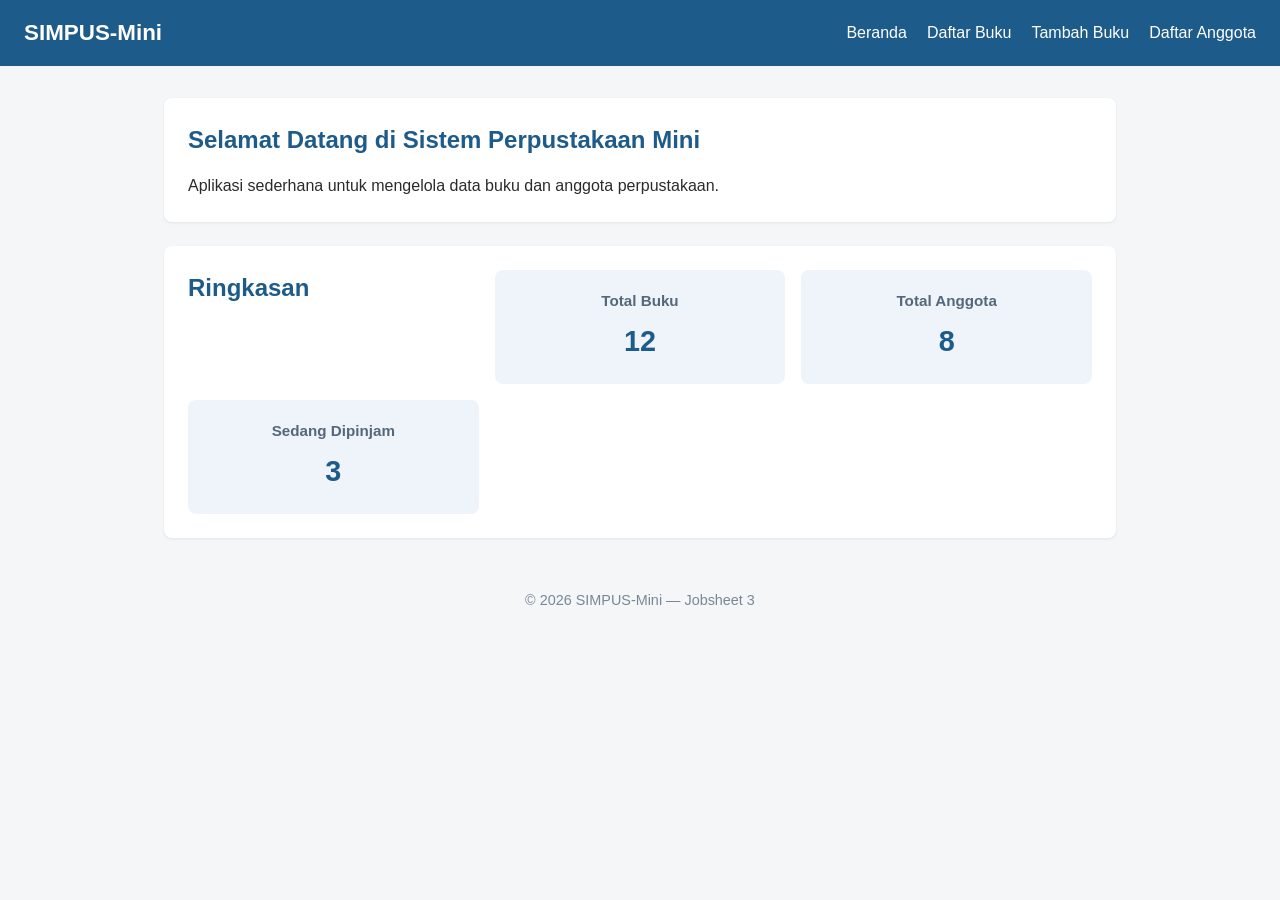
==== jobsheet-03/index.html @ f1e866e7 "upload semua jobsheet 1 sampai 13" ====
<!DOCTYPE html>
<html lang="id">
<head>
    <meta charset="UTF-8">
    <meta name="viewport" content="width=device-width, initial-scale=1">
    <title>SIMPUS-Mini | Beranda</title>
    <link rel="stylesheet" href="assets/css/style.css">
</head>
<body>
    <header>
        <h1>SIMPUS-Mini</h1>
        <input type="checkbox" id="nav-toggle" class="nav-toggle">
        <label for="nav-toggle" class="nav-toggle-label">&#9776;</label>
        <nav>
            <ul>
                <li><a href="index.html">Beranda</a></li>
                <li><a href="buku/list.html">Daftar Buku</a></li>
                <li><a href="buku/tambah.html">Tambah Buku</a></li>
                <li><a href="anggota/list.html">Daftar Anggota</a></li>
            </ul>
        </nav>
    </header>

    <main>
        <section>
            <h2>Selamat Datang di Sistem Perpustakaan Mini</h2>
            <p>Aplikasi sederhana untuk mengelola data buku dan anggota perpustakaan.</p>
        </section>

        <section>
            <h2>Ringkasan</h2>
            <article>
                <h3>Total Buku</h3>
                <p>12</p>
            </article>
            <article>
                <h3>Total Anggota</h3>
                <p>8</p>
            </article>
            <article>
                <h3>Sedang Dipinjam</h3>
                <p>3</p>
            </article>
        </section>
    </main>

    <footer>
        <p>&copy; 2026 SIMPUS-Mini &mdash; Jobsheet 3</p>
    </footer>
</body>
</html>
---- jobsheet-03/assets/css/style.css ----
/* ===== Reset & Base ===== */
* {
    box-sizing: border-box;
    margin: 0;
    padding: 0;
}

body {
    font-family: "Segoe UI", Arial, sans-serif;
    color: #2b2b2b;
    background-color: #f5f6f8;
    line-height: 1.5;
}

a {
    color: #1d5b8a;
    text-decoration: none;
}

a:hover {
    text-decoration: underline;
}

/* ===== Header & Navbar (Flexbox) ===== */
header {
    background-color: #1d5b8a;
    color: #fff;
    padding: 1rem 1.5rem;
    display: flex;
    align-items: center;
    justify-content: space-between;
    flex-wrap: wrap;
}

header h1 {
    font-size: 1.4rem;
}

header nav ul {
    list-style: none;
    display: flex;
    gap: 1.25rem;
}

header nav a {
    color: #fff;
    font-weight: 500;
}

/* ===== Main Layout ===== */
main {
    max-width: 1000px;
    margin: 2rem auto;
    padding: 0 1.5rem;
}

section {
    background-color: #fff;
    border-radius: 8px;
    padding: 1.5rem;
    margin-bottom: 1.5rem;
    box-shadow: 0 1px 3px rgba(0, 0, 0, 0.08);
}

section h2 {
    margin-bottom: 1rem;
    color: #1d5b8a;
}

/* ===== Kartu Statistik (CSS Grid) ===== */
main section:nth-of-type(2) {
    display: grid;
    grid-template-columns: repeat(3, 1fr);
    gap: 1rem;
}

main section:nth-of-type(2) article {
    background-color: #eef4fa;
    border-radius: 8px;
    padding: 1.25rem;
    text-align: center;
}

main section:nth-of-type(2) article h3 {
    font-size: 0.95rem;
    color: #55677a;
    margin-bottom: 0.5rem;
}

main section:nth-of-type(2) article p {
    font-size: 1.8rem;
    font-weight: 700;
    color: #1d5b8a;
}

/* ===== Tabel ===== */
table {
    width: 100%;
    border-collapse: collapse;
}

th, td {
    text-align: left;
    padding: 0.65rem 0.75rem;
    border-bottom: 1px solid #e2e6ea;
}

thead {
    background-color: #1d5b8a;
    color: #fff;
}

tbody tr:nth-child(even) {
    background-color: #f7f9fb;
}

tbody tr:hover {
    background-color: #eef4fa;
}

td button {
    padding: 0.35rem 0.7rem;
    margin-right: 0.35rem;
    border: none;
    border-radius: 4px;
    cursor: pointer;
    font-size: 0.85rem;
}

td button:first-of-type {
    background-color: #f0ad4e;
    color: #fff;
}

td button:last-of-type {
    background-color: #d9534f;
    color: #fff;
}

/* ===== Form ===== */
form p {
    margin-bottom: 1rem;
}

form label {
    display: block;
    margin-bottom: 0.35rem;
    font-weight: 600;
    color: #444;
}

form input,
form select {
    width: 100%;
    max-width: 400px;
    padding: 0.55rem 0.7rem;
    border: 1px solid #cdd4da;
    border-radius: 4px;
    font-size: 1rem;
}

form button[type="submit"] {
    background-color: #1d5b8a;
    color: #fff;
    border: none;
    padding: 0.6rem 1.5rem;
    border-radius: 4px;
    font-size: 1rem;
    cursor: pointer;
}

form button[type="submit"]:hover {
    background-color: #164869;
}

/* ===== Footer ===== */
footer {
    text-align: center;
    padding: 1.25rem;
    color: #7a8794;
    font-size: 0.9rem;
}

/* ===== Tabel Responsif ===== */
.table-responsive {
    overflow-x: auto;
}

/* ===== Hamburger Menu (checkbox hack) ===== */
.nav-toggle {
    display: none;
}

.nav-toggle-label {
    display: none;
    font-size: 1.6rem;
    color: #fff;
    cursor: pointer;
}

/* ===== Responsive Breakpoints ===== */

/* Tablet ke bawah */
@media (max-width: 768px) {
    main section:nth-of-type(2) {
        grid-template-columns: repeat(2, 1fr);
    }
}

/* Mobile */
@media (max-width: 480px) {
    header {
        position: relative;
    }

    .nav-toggle-label {
        display: block;
    }

    header nav {
        display: none;
        width: 100%;
        order: 3;
        margin-top: 1rem;
    }

    .nav-toggle:checked ~ nav {
        display: block;
    }

    header nav ul {
        flex-direction: column;
        gap: 0.75rem;
    }

    main section:nth-of-type(2) {
        grid-template-columns: 1fr;
    }

    form input,
    form select {
        max-width: 100%;
    }
}
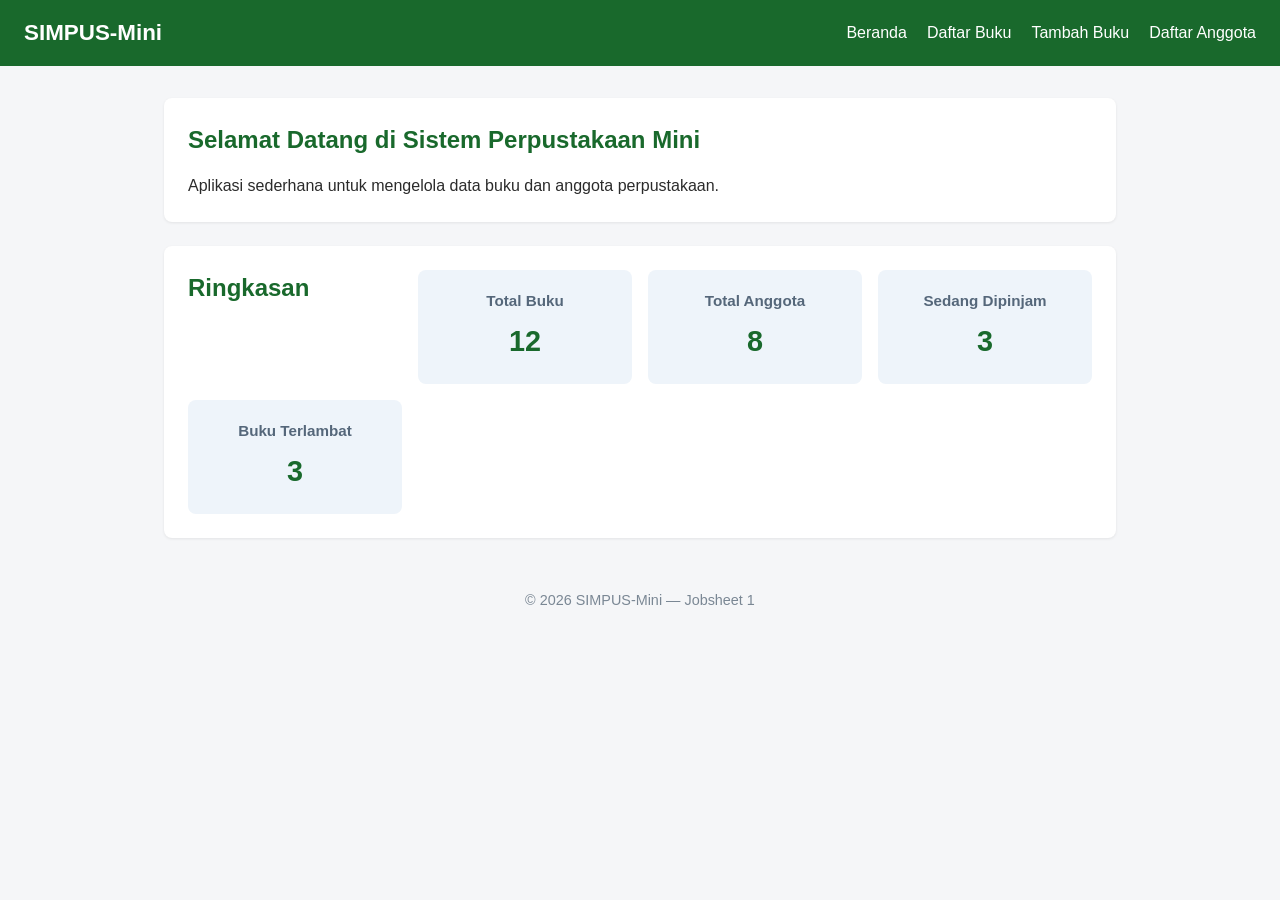
==== commit b476223b: "copas code" ====
--- a/jobsheet-03/index.html
+++ b/jobsheet-03/index.html
@@ -2,15 +2,12 @@
 <html lang="id">
 <head>
     <meta charset="UTF-8">
-    <meta name="viewport" content="width=device-width, initial-scale=1">
     <title>SIMPUS-Mini | Beranda</title>
     <link rel="stylesheet" href="assets/css/style.css">
 </head>
 <body>
     <header>
         <h1>SIMPUS-Mini</h1>
-        <input type="checkbox" id="nav-toggle" class="nav-toggle">
-        <label for="nav-toggle" class="nav-toggle-label">&#9776;</label>
         <nav>
             <ul>
                 <li><a href="index.html">Beranda</a></li>
@@ -41,11 +38,15 @@
                 <h3>Sedang Dipinjam</h3>
                 <p>3</p>
             </article>
+            <article>
+        <h3>Buku Terlambat</h3>
+        <p>3</p>
+    </article>
         </section>
     </main>
 
     <footer>
-        <p>&copy; 2026 SIMPUS-Mini &mdash; Jobsheet 3</p>
+        <p>&copy; 2026 SIMPUS-Mini &mdash; Jobsheet 1</p>
     </footer>
 </body>
 </html>
--- a/jobsheet-03/assets/css/style.css
+++ b/jobsheet-03/assets/css/style.css
@@ -13,7 +13,7 @@
 }
 
 a {
-    color: #1d5b8a;
+    color: #19692c;
     text-decoration: none;
 }
 
@@ -23,7 +23,7 @@
 
 /* ===== Header & Navbar (Flexbox) ===== */
 header {
-    background-color: #1d5b8a;
+    background-color: #19692c;
     color: #fff;
     padding: 1rem 1.5rem;
     display: flex;
@@ -64,13 +64,13 @@
 
 section h2 {
     margin-bottom: 1rem;
-    color: #1d5b8a;
+    color: #19692c;
 }
 
 /* ===== Kartu Statistik (CSS Grid) ===== */
 main section:nth-of-type(2) {
     display: grid;
-    grid-template-columns: repeat(3, 1fr);
+    grid-template-columns: repeat(4, 1fr);
     gap: 1rem;
 }
 
@@ -90,13 +90,18 @@
 main section:nth-of-type(2) article p {
     font-size: 1.8rem;
     font-weight: 700;
-    color: #1d5b8a;
+    color: #19692c;
 }
 
 /* ===== Tabel ===== */
 table {
     width: 100%;
     border-collapse: collapse;
+}
+
+td button.btn-detail {
+    background-color: #1772b8; 
+    color: #fff;
 }
 
 th, td {
@@ -106,7 +111,7 @@
 }
 
 thead {
-    background-color: #1d5b8a;
+    background-color: #19692c;
     color: #fff;
 }
 
@@ -160,7 +165,7 @@
 }
 
 form button[type="submit"] {
-    background-color: #1d5b8a;
+    background-color: #19692c;
     color: #fff;
     border: none;
     padding: 0.6rem 1.5rem;
@@ -170,7 +175,7 @@
 }
 
 form button[type="submit"]:hover {
-    background-color: #164869;
+    background-color: #19692c;
 }
 
 /* ===== Footer ===== */
@@ -180,65 +185,3 @@
     color: #7a8794;
     font-size: 0.9rem;
 }
-
-/* ===== Tabel Responsif ===== */
-.table-responsive {
-    overflow-x: auto;
-}
-
-/* ===== Hamburger Menu (checkbox hack) ===== */
-.nav-toggle {
-    display: none;
-}
-
-.nav-toggle-label {
-    display: none;
-    font-size: 1.6rem;
-    color: #fff;
-    cursor: pointer;
-}
-
-/* ===== Responsive Breakpoints ===== */
-
-/* Tablet ke bawah */
-@media (max-width: 768px) {
-    main section:nth-of-type(2) {
-        grid-template-columns: repeat(2, 1fr);
-    }
-}
-
-/* Mobile */
-@media (max-width: 480px) {
-    header {
-        position: relative;
-    }
-
-    .nav-toggle-label {
-        display: block;
-    }
-
-    header nav {
-        display: none;
-        width: 100%;
-        order: 3;
-        margin-top: 1rem;
-    }
-
-    .nav-toggle:checked ~ nav {
-        display: block;
-    }
-
-    header nav ul {
-        flex-direction: column;
-        gap: 0.75rem;
-    }
-
-    main section:nth-of-type(2) {
-        grid-template-columns: 1fr;
-    }
-
-    form input,
-    form select {
-        max-width: 100%;
-    }
-}
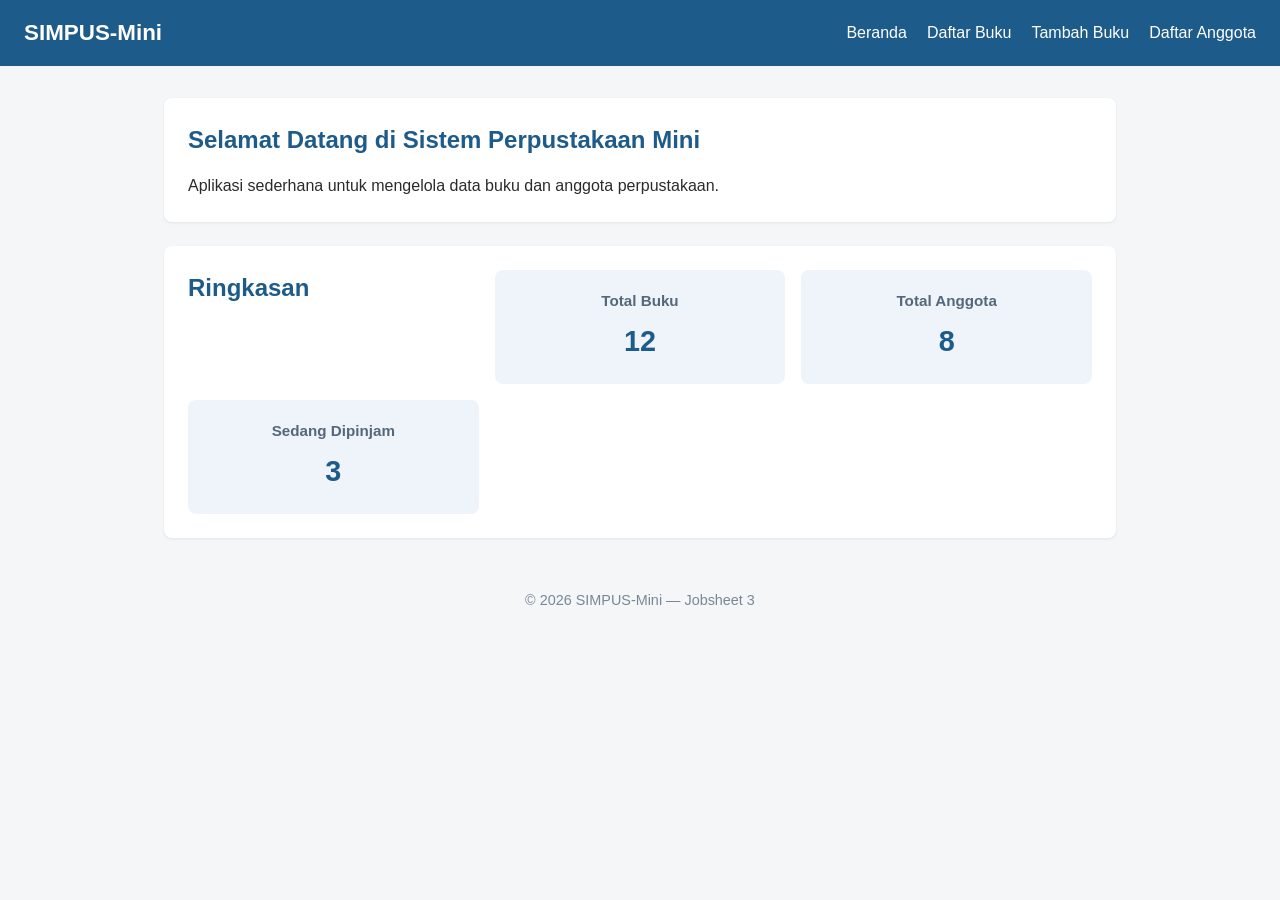
==== commit 33da4fc7: "start" ====
--- a/jobsheet-03/index.html
+++ b/jobsheet-03/index.html
@@ -2,12 +2,15 @@
 <html lang="id">
 <head>
     <meta charset="UTF-8">
+    <meta name="viewport" content="width=device-width, initial-scale=1">
     <title>SIMPUS-Mini | Beranda</title>
     <link rel="stylesheet" href="assets/css/style.css">
 </head>
 <body>
     <header>
         <h1>SIMPUS-Mini</h1>
+        <input type="checkbox" id="nav-toggle" class="nav-toggle">
+        <label for="nav-toggle" class="nav-toggle-label">&#9776;</label>
         <nav>
             <ul>
                 <li><a href="index.html">Beranda</a></li>
@@ -38,15 +41,11 @@
                 <h3>Sedang Dipinjam</h3>
                 <p>3</p>
             </article>
-            <article>
-        <h3>Buku Terlambat</h3>
-        <p>3</p>
-    </article>
         </section>
     </main>
 
     <footer>
-        <p>&copy; 2026 SIMPUS-Mini &mdash; Jobsheet 1</p>
+        <p>&copy; 2026 SIMPUS-Mini &mdash; Jobsheet 3</p>
     </footer>
 </body>
 </html>
--- a/jobsheet-03/assets/css/style.css
+++ b/jobsheet-03/assets/css/style.css
@@ -13,7 +13,7 @@
 }
 
 a {
-    color: #19692c;
+    color: #1d5b8a;
     text-decoration: none;
 }
 
@@ -23,7 +23,7 @@
 
 /* ===== Header & Navbar (Flexbox) ===== */
 header {
-    background-color: #19692c;
+    background-color: #1d5b8a;
     color: #fff;
     padding: 1rem 1.5rem;
     display: flex;
@@ -64,13 +64,13 @@
 
 section h2 {
     margin-bottom: 1rem;
-    color: #19692c;
+    color: #1d5b8a;
 }
 
 /* ===== Kartu Statistik (CSS Grid) ===== */
 main section:nth-of-type(2) {
     display: grid;
-    grid-template-columns: repeat(4, 1fr);
+    grid-template-columns: repeat(3, 1fr);
     gap: 1rem;
 }
 
@@ -90,7 +90,7 @@
 main section:nth-of-type(2) article p {
     font-size: 1.8rem;
     font-weight: 700;
-    color: #19692c;
+    color: #1d5b8a;
 }
 
 /* ===== Tabel ===== */
@@ -99,11 +99,6 @@
     border-collapse: collapse;
 }
 
-td button.btn-detail {
-    background-color: #1772b8; 
-    color: #fff;
-}
-
 th, td {
     text-align: left;
     padding: 0.65rem 0.75rem;
@@ -111,7 +106,7 @@
 }
 
 thead {
-    background-color: #19692c;
+    background-color: #1d5b8a;
     color: #fff;
 }
 
@@ -165,7 +160,7 @@
 }
 
 form button[type="submit"] {
-    background-color: #19692c;
+    background-color: #1d5b8a;
     color: #fff;
     border: none;
     padding: 0.6rem 1.5rem;
@@ -175,7 +170,7 @@
 }
 
 form button[type="submit"]:hover {
-    background-color: #19692c;
+    background-color: #164869;
 }
 
 /* ===== Footer ===== */
@@ -185,3 +180,65 @@
     color: #7a8794;
     font-size: 0.9rem;
 }
+
+/* ===== Tabel Responsif ===== */
+.table-responsive {
+    overflow-x: auto;
+}
+
+/* ===== Hamburger Menu (checkbox hack) ===== */
+.nav-toggle {
+    display: none;
+}
+
+.nav-toggle-label {
+    display: none;
+    font-size: 1.6rem;
+    color: #fff;
+    cursor: pointer;
+}
+
+/* ===== Responsive Breakpoints ===== */
+
+/* Tablet ke bawah */
+@media (max-width: 768px) {
+    main section:nth-of-type(2) {
+        grid-template-columns: repeat(2, 1fr);
+    }
+}
+
+/* Mobile */
+@media (max-width: 480px) {
+    header {
+        position: relative;
+    }
+
+    .nav-toggle-label {
+        display: block;
+    }
+
+    header nav {
+        display: none;
+        width: 100%;
+        order: 3;
+        margin-top: 1rem;
+    }
+
+    .nav-toggle:checked ~ nav {
+        display: block;
+    }
+
+    header nav ul {
+        flex-direction: column;
+        gap: 0.75rem;
+    }
+
+    main section:nth-of-type(2) {
+        grid-template-columns: 1fr;
+    }
+
+    form input,
+    form select {
+        max-width: 100%;
+    }
+}
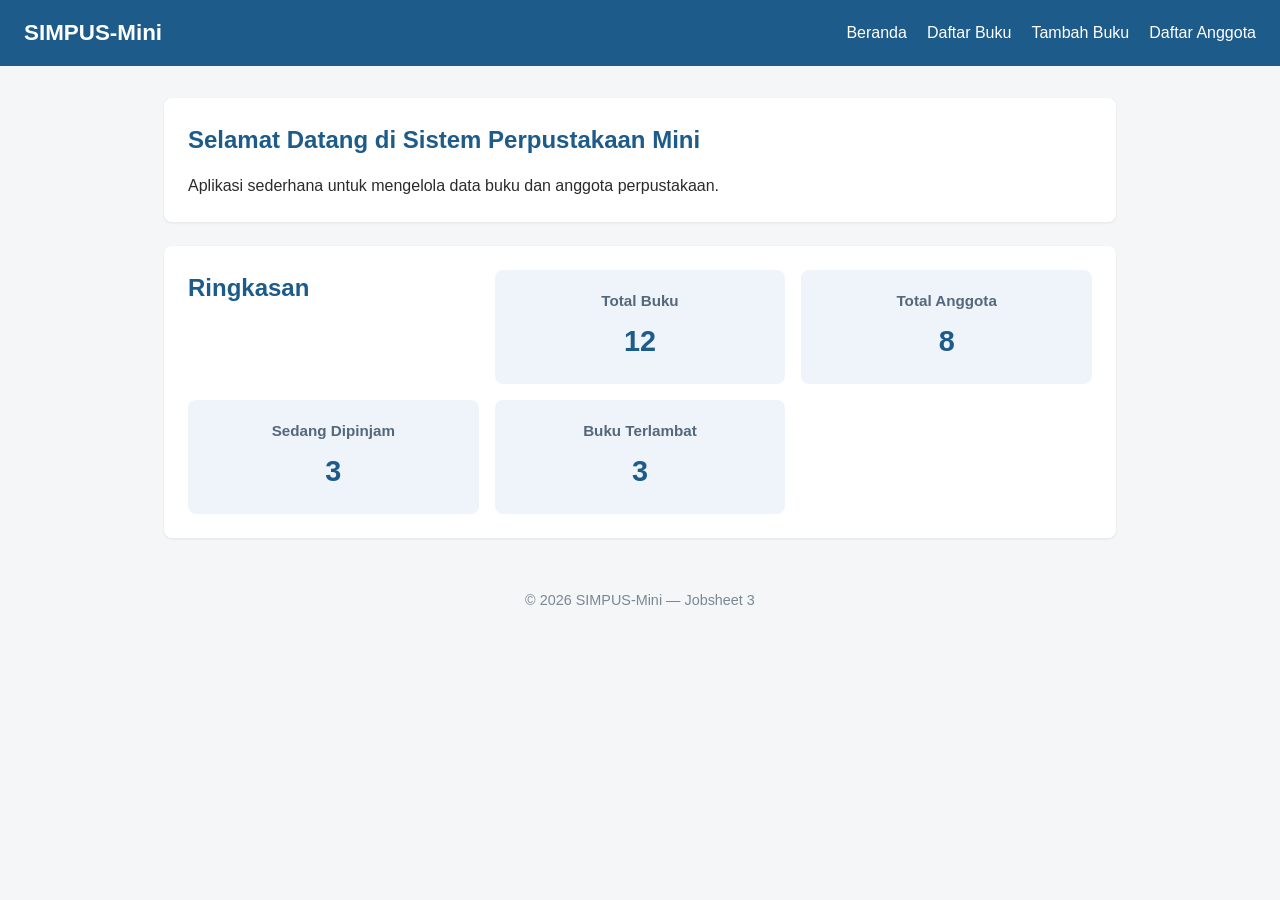
==== commit 73f8b574: "4. memindahkan icon hamburger di bawah tag <nav> pada file index.html" ====
--- a/jobsheet-03/index.html
+++ b/jobsheet-03/index.html
@@ -9,8 +9,10 @@
 <body>
     <header>
         <h1>SIMPUS-Mini</h1>
+        
+ 
         <input type="checkbox" id="nav-toggle" class="nav-toggle">
-        <label for="nav-toggle" class="nav-toggle-label">&#9776;</label>
+        
         <nav>
             <ul>
                 <li><a href="index.html">Beranda</a></li>
@@ -19,6 +21,9 @@
                 <li><a href="anggota/list.html">Daftar Anggota</a></li>
             </ul>
         </nav>
+
+    
+        <label for="nav-toggle" class="nav-toggle-label">&#9776;</label>
     </header>
 
     <main>
@@ -41,6 +46,10 @@
                 <h3>Sedang Dipinjam</h3>
                 <p>3</p>
             </article>
+            <article>
+                <h3>Buku Terlambat</h3>
+                <p>3</p>
+            </article>
         </section>
     </main>
 
@@ -48,4 +57,4 @@
         <p>&copy; 2026 SIMPUS-Mini &mdash; Jobsheet 3</p>
     </footer>
 </body>
-</html>
+</html>
--- a/jobsheet-03/assets/css/style.css
+++ b/jobsheet-03/assets/css/style.css
@@ -200,12 +200,14 @@
 
 /* ===== Responsive Breakpoints ===== */
 
+
 /* Tablet ke bawah */
-@media (max-width: 768px) {
+@media (max-width: 900px) {
     main section:nth-of-type(2) {
         grid-template-columns: repeat(2, 1fr);
     }
 }
+
 
 /* Mobile */
 @media (max-width: 480px) {
@@ -242,3 +244,10 @@
         max-width: 100%;
     }
 }
+
+/* Tambahan untuk Layar Sangat Lebar */
+@media (min-width: 1400px) {
+    main {
+        max-width: 1000px;
+    }
+}
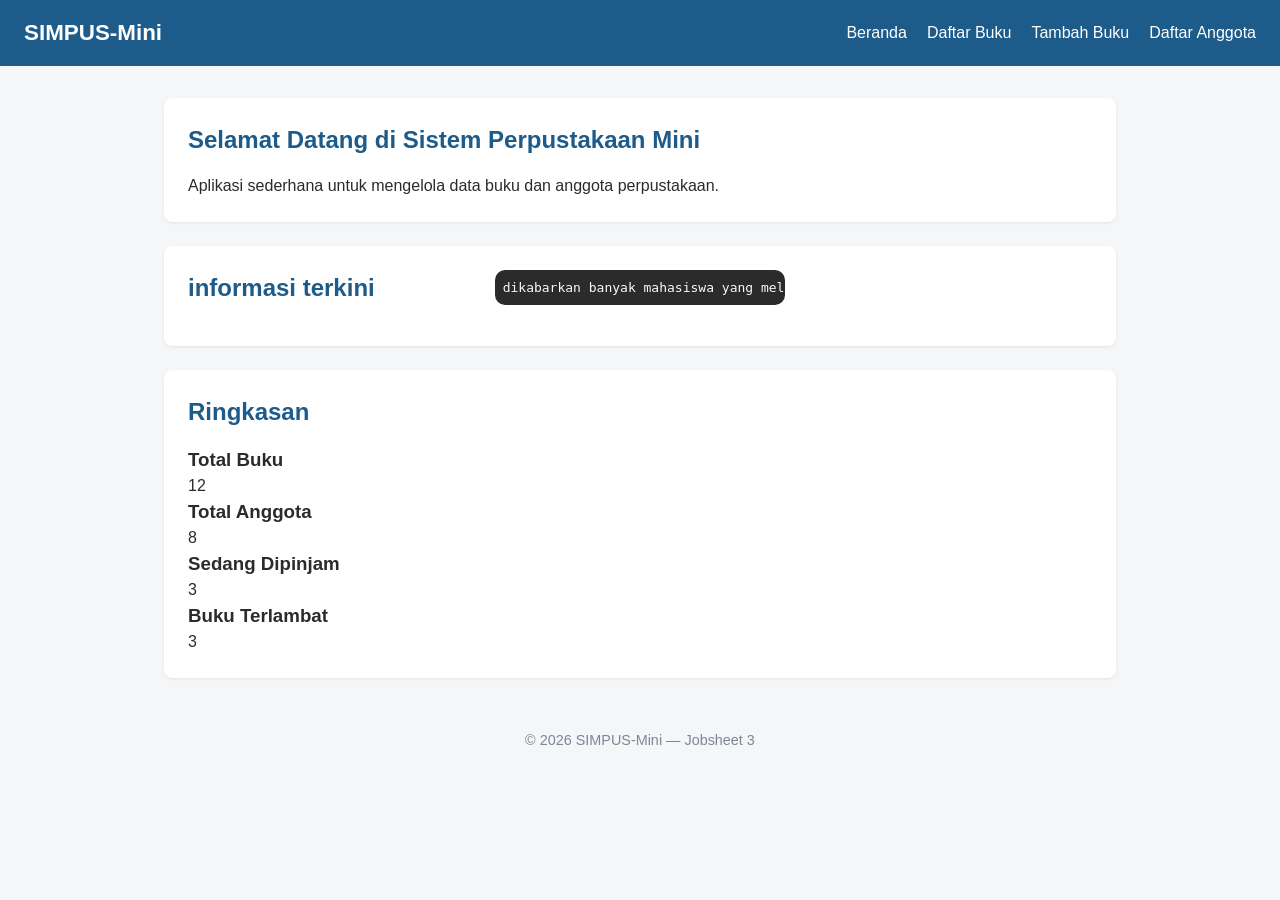
==== commit ab7ae5a0: "3. pembenaran baris code yang salah agar bisa scrol ke samping saat ada teks panjang" ====
--- a/jobsheet-03/index.html
+++ b/jobsheet-03/index.html
@@ -33,6 +33,13 @@
         </section>
 
         <section>
+            <h2>informasi terkini</h2>
+            <div class="table-responsive">
+                <pre>dikabarkan banyak mahasiswa yang melakukan bolos kuliah karena ingin kopdar pada jam 7 pagi.</pre>
+            </div>
+        </section>
+
+        <section>
             <h2>Ringkasan</h2>
             <article>
                 <h3>Total Buku</h3>
--- a/jobsheet-03/assets/css/style.css
+++ b/jobsheet-03/assets/css/style.css
@@ -251,3 +251,10 @@
         max-width: 1000px;
     }
 }
+
+pre {
+    background-color: #2b2b2b;
+    color: #fdf9f9;
+    padding: 0.5rem;
+    border-radius: 10px;
+}
